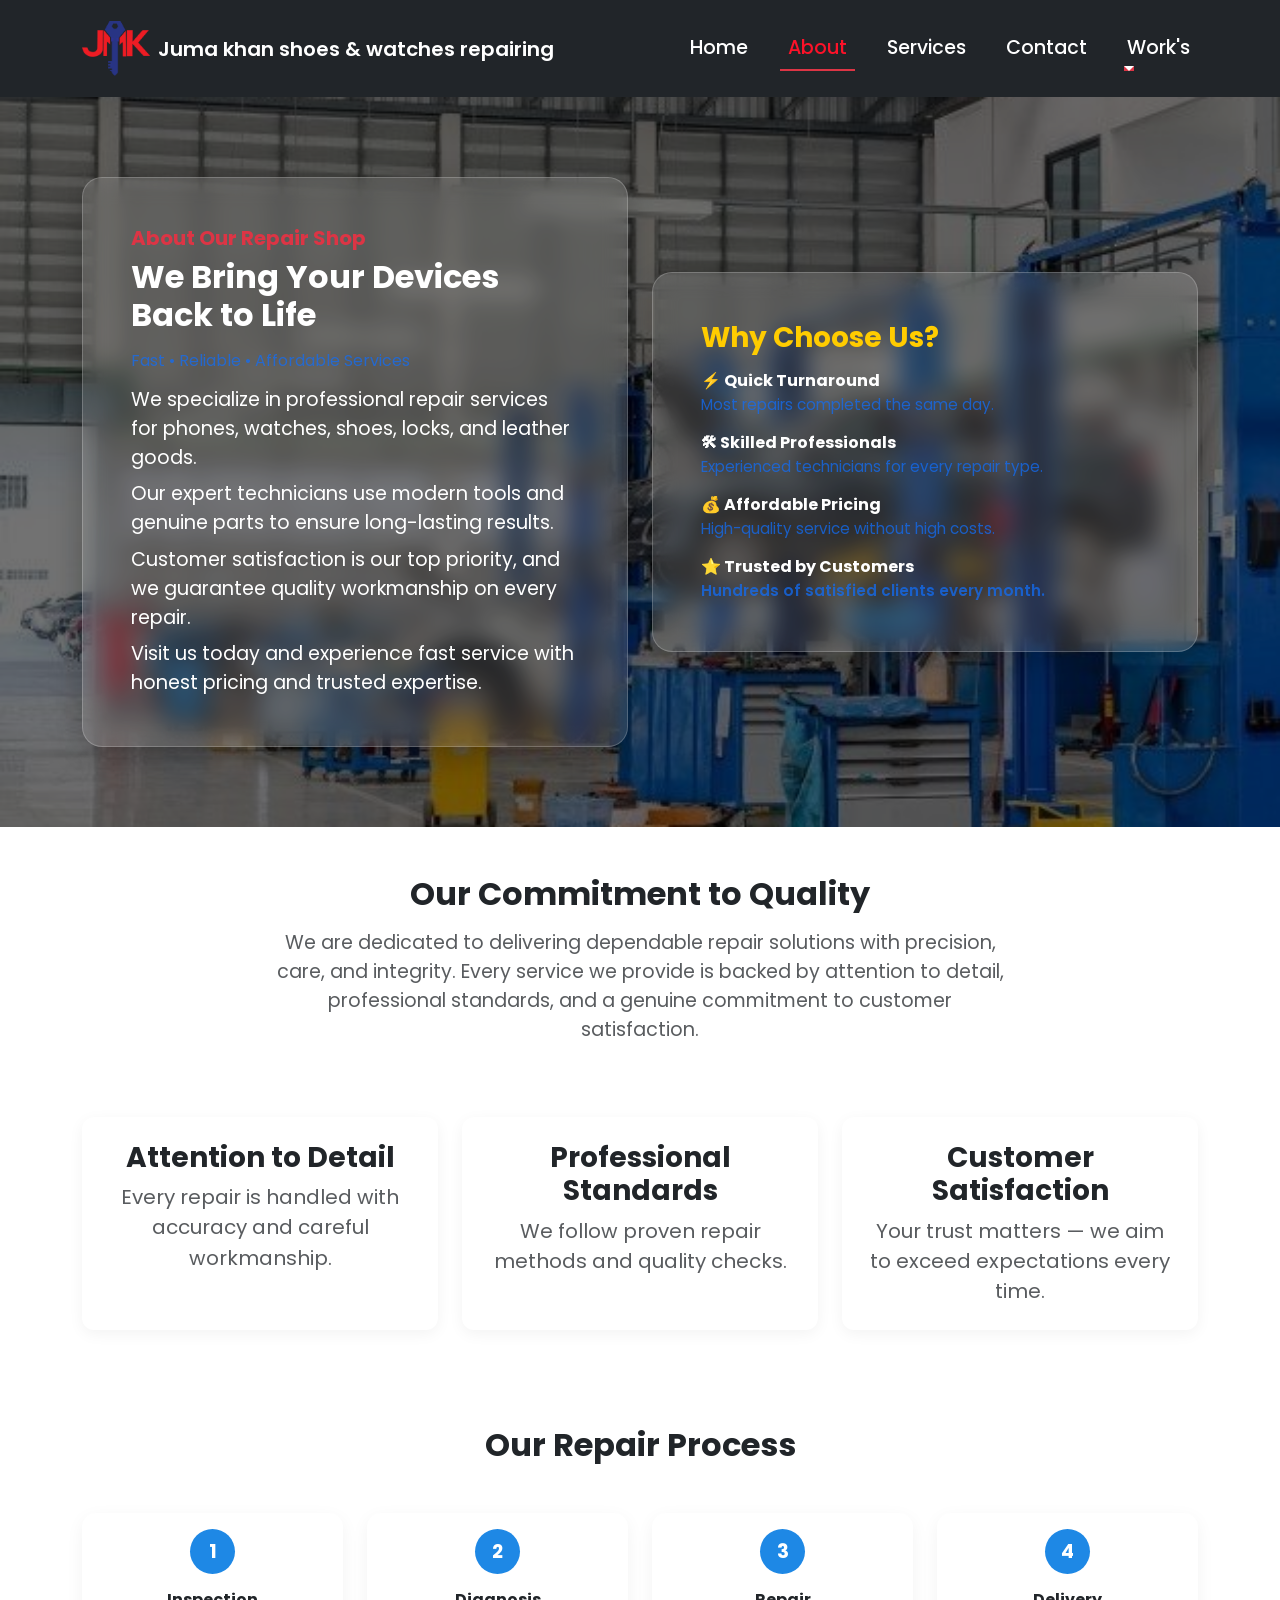
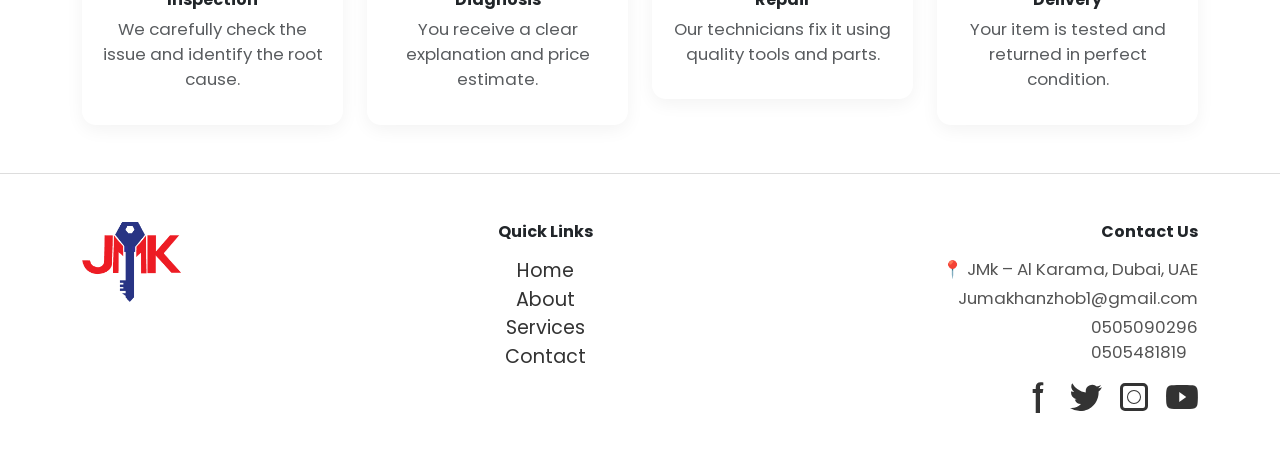
==== about.html @ 2be04a73 "first commit" ====
<!doctype html>
<html lang="en">
  <head>
    <meta charset="utf-8">
    <meta name="viewport" content="width=device-width, initial-scale=1">
    <title>About us</title>
    <link rel="stylesheet" href="style.css">
    <link href="https://fonts.googleapis.com/css2?family=Poppins:wght@300;400;500;700&display=swap" rel="stylesheet">
    <link href="https://cdn.jsdelivr.net/npm/bootstrap@5.3.8/dist/css/bootstrap.min.css" rel="stylesheet" integrity="sha384-sRIl4kxILFvY47J16cr9ZwB07vP4J8+LH7qKQnuqkuIAvNWLzeN8tE5YBujZqJLB" crossorigin="anonymous">
<style>
  .commitment-section {
  transition: transform 0.35s ease, box-shadow 0.35s ease;
}

.commitment-section:hover {
  transform: translateY(-10px);
  box-shadow: 0 20px 40px rgba(0,0,0,0.12);
}

  .mini-card {
  background: #ffffff;
  border-radius: 12px;
  box-shadow: 0 4px 15px rgba(0,0,0,0.05);
  transition: all 0.3s ease;
}

.mini-card:hover {
  background: #0d6efd; /* Bootstrap primary blue */
  transform: translateY(-6px);
  box-shadow: 0 10px 25px rgba(13,110,253,0.25);
}

.mini-card:hover h6,
.mini-card:hover p {
  color: #ffffff;
}


  .about-feature,
.choose-card,
.process-step {
  background: #ffffff;
  border-radius: 14px;
  transition: all 0.3s ease;
  box-shadow: 0 5px 18px rgba(0,0,0,0.05);
}
.about-feature:hover,
.choose-card:hover,
.process-step:hover {
  transform: translateY(-6px);
  box-shadow: 0 10px 25px rgba(0,0,0,0.08);
  background-color: #ec0808;
  color: #fff;
}

/* Ensure all inner text also turns white */
.about-feature:hover h1,
.about-feature:hover h2,
.about-feature:hover h3,
.about-feature:hover h4,
.about-feature:hover h5,
.about-feature:hover h6,
.about-feature:hover p,
.about-feature:hover span,
.about-feature:hover a,

.choose-card:hover h1,
.choose-card:hover h2,
.choose-card:hover h3,
.choose-card:hover h4,
.choose-card:hover h5,
.choose-card:hover h6,
.choose-card:hover p,
.choose-card:hover span,
.choose-card:hover a,

.process-step:hover h1,
.process-step:hover h2,
.process-step:hover h3,
.process-step:hover h4,
.process-step:hover h5,
.process-step:hover h6,
.process-step:hover p,
.process-step:hover span,
.process-step:hover a {
  color: #fff !important;
}

.step-number {
  width: 45px;
  height: 45px;
  line-height: 45px;
  margin: auto;
  border-radius: 50%;
  background: #1e88e5;
  color: white;
  font-weight: bold;
}

</style>
  </head>
  <body>
 <header>
   <nav class="navbar navbar-expand-lg navbar-dark bg-dark   top-0 start-0 w-100 py-3 font-ui">
    <div class="container">

      <!-- LOGO LEFT -->
      <a class="navbar-brand d-flex align-items-center" href="#">
        <img src="jmk_logo.png" alt="Logo" height="55" class="me-2">
       <span class="fw-semibold shop-name">Juma khan shoes & watches repairing</span>
      </a>

      <!-- TOGGLER -->
      <button class="navbar-toggler border-0 shadow-none red-toggler" type="button" data-bs-toggle="collapse" data-bs-target="#mainNavbar">
        <span class="navbar-toggler-icon"></span>
      </button>

      <!-- LINKS RIGHT -->
      <div class="collapse navbar-collapse justify-content-end" id="mainNavbar">
        <ul class="navbar-nav gap-lg-4 text-center text-lg-start">

          <li class="nav-item">
            <a class="nav-link " href="index.html">Home</a>
          </li>
          <li class="nav-item">
            <a class="nav-link active-nav" href="about.html">About</a>
          </li>
          <li class="nav-item">
            <a class="nav-link" href="services.html">Services</a>
          </li>
          <li class="nav-item">
            <a class="nav-link" href="contact.html">Contact</a>
          </li>

          <!-- DROPDOWN -->
          <li class="nav-item dropdown">
            <a class="nav-link dropdown-toggle" href="#" role="button" data-bs-toggle="dropdown">
              Work's
            </a>
            <ul class="dropdown-menu dropdown-menu-dark dropdown-menu-end">
                       <li><a class="dropdown-item" href="lockrepairing.html">lock Repairing</a></li>
              <li><a class="dropdown-item" href="Phonerepairing.html">Phone Repairing</a></li>
              <li><a class="dropdown-item" href="watches.html">Watch Repairing</a></li>
              <li><a class="dropdown-item" href="leather.html">Leather work's</a></li>
              <li><a class="dropdown-item" href="shoe.html">Shoe Repairing</a></li>
              <li><a class="dropdown-item" href="keyrepairing.html">Key duplicating</a></li>
            </ul>
          </li>

        </ul>
      </div>
    </div>
  </nav>
 </header>  
 <main>
  <section class="about-section d-flex align-items-center font-ui">
  <div class="container">
    <div class="row g-4 align-items-center">

      <!-- LEFT GLASS CARD (ABOUT US CONTENT) -->
      <div class="col-lg-6">
        <div class="glass-card p-4 p-md-5">
          <h5 class="text-danger fw-bold mb-2">About Our Repair Shop</h5>
          <h2 class="fw-bold mb-3">We Bring Your Devices Back to Life</h2>
          <h6 class="text-muted mb-3 ">Fast • Reliable • Affordable Services</h6>

          <p class="mb-2">
            We specialize in professional repair services for phones, watches, shoes, locks, and leather goods.
          </p>
          <p class="mb-2">
            Our expert technicians use modern tools and genuine parts to ensure long-lasting results.
          </p>
          <p class="mb-2">
            Customer satisfaction is our top priority, and we guarantee quality workmanship on every repair.
          </p>
          <p class="mb-0">
            Visit us today and experience fast service with honest pricing and trusted expertise.
          </p>
        </div>
      </div>

      <!-- RIGHT GLASS CARD (MODERN HIGHLIGHT BOX) -->
      <div class="col-lg-6">
        <div class="glass-card highlight-card p-4 p-md-5 text-center text-lg-start">
          <h3 class="fw-bold mb-3">Why Choose Us?</h3>

          <div class="feature-item mb-3">
            <h6 class="fw-bold mb-1">⚡ Quick Turnaround</h6>
            <p class="mb-0 text-muted">Most repairs completed the same day.</p>
          </div>

          <div class="feature-item mb-3">
            <h6 class="fw-bold mb-1">🛠 Skilled Professionals</h6>
            <p class="mb-0 text-muted">Experienced technicians for every repair type.</p>
          </div>

          <div class="feature-item mb-3">
            <h6 class="fw-bold mb-1">💰 Affordable Pricing</h6>
            <p class="mb-0 text-muted">High-quality service without high costs.</p>
          </div>

          <div class="feature-item">
            <h6 class="fw-bold mb-1">⭐ Trusted by Customers</h6>
            <p class="mb-0 fw-semibold text-muted">Hundreds of satisfied clients every month.</p>
          </div>
        </div>
      </div>

    </div>
  </div>
</section>
<section class="commitment-section py-5 font-ui">
  <div class="container">
    <div class="row justify-content-center text-center ">
      <div class="col-lg-8 slide-left">
        <h2 class="fw-bold mb-3">Our Commitment to Quality</h2>
        <p class="text-muted mb-0">
          We are dedicated to delivering dependable repair solutions with precision, care, and integrity. Every service we provide is backed by attention to detail, professional standards, and a genuine commitment to customer satisfaction.
        </p>
      </div>
    </div>

    <div class="row text-center mt-5 g-4 font-ui">

      <div class="col-md-4">
        <div class="mini-card p-4 h-100">
          <h6 class="fw-bold fs-3">Attention to Detail</h6>
          <p class="small text-muted mb-0">Every repair is handled with accuracy and careful workmanship.</p>
        </div>
      </div>

      <div class="col-md-4">
        <div class="mini-card p-4 h-100">
          <h6 class="fw-bold fs-3">Professional Standards</h6>
          <p class="small text-muted mb-0">We follow proven repair methods and quality checks.</p>
        </div>
      </div>

      <div class="col-md-4">
        <div class="mini-card p-4 h-100">
          <h6 class="fw-bold fs-3">Customer Satisfaction</h6>
          <p class="small text-muted mb-0">Your trust matters — we aim to exceed expectations every time.</p>
        </div>
      </div>

    </div>
  </div>
</section>

  <section class="process-section py-5 commitment-section">
  <div class="container font-ui">
    <h2 class="text-center fw-bold mb-5">Our Repair Process</h2>

    <div class="row text-center g-4">

      <div class="col-md-3">
        <div class="process-step p-3">
          <div class="step-number">1</div>
          <h6 class="fw-bold mt-3">Inspection</h6>
          <p class="small text-muted">We carefully check the issue and identify the root cause.</p>
        </div>
      </div>

      <div class="col-md-3">
        <div class="process-step p-3">
          <div class="step-number">2</div>
          <h6 class="fw-bold mt-3">Diagnosis</h6>
          <p class="small text-muted">You receive a clear explanation and price estimate.</p>
        </div>
      </div>

      <div class="col-md-3">
        <div class="process-step p-3">
          <div class="step-number">3</div>
          <h6 class="fw-bold mt-3">Repair</h6>
          <p class="small text-muted">Our technicians fix it using quality tools and parts.</p>
        </div>
      </div>

      <div class="col-md-3">
        <div class="process-step p-3">
          <div class="step-number">4</div>
          <h6 class="fw-bold mt-3">Delivery</h6>
          <p class="small text-muted">Your item is tested and returned in perfect condition.</p>
        </div>
      </div>

    </div>
  </div>
</section>
 </main>
  <footer class="footer-section py-5 bg-white text-dark font-ui">
  <div class="container">
    <div class="row align-items-start">

      <!-- LEFT: Logo & Brand -->
      <div class="col-md-3 mb-4 mb-md-0 d-flex flex-row align-items-md-start align-items-center text-center text-md-start">
        <img src="jmk_logo.png" alt="Logo" height="60" class="mb-2">
      </div>

      <!-- CENTER: Navigation Links -->
      <div class="col-md-4 mb-4 mb-md-0 text-center">
        <h6 class="fw-bold mb-3">Quick Links</h6>
        <ul class="list-unstyled">
          <li><a href="index.html" class="footer-link">Home</a></li>
          <li><a href="about.html" class="footer-link">About</a></li>
          <li><a href="services.html" class="footer-link">Services</a></li>
          <li><a href="contact.html" class="footer-link">Contact</a></li>
         
        </ul>
      </div>

      <!-- RIGHT: Contact & Social Icons -->
      <div class="col-md-5 d-flex flex-column align-items-md-end align-items-center">
        <h6 class="fw-bold mb-3">Contact Us</h6>
        <p class="mb-1 small">📍 JMk – Al Karama, Dubai, UAE</p>
        <p class="mb-1 small">Jumakhanzhob1@gmail.com</p>
        <p class="mb-3 small">0505090296 <br> 0505481819</p>

        <div class="d-flex gap-3">
       <a href="#" class="social-icon">
  <svg xmlns="http://www.w3.org/2000/svg" width="32" height="32" fill="currentColor" viewBox="0 0 24 24">
    <path d="M13.5 9H15.5L16 6H13.5V4.5C13.5 3.7 13.8 3.2 15 3.2H16V1.1C15.4 1 14.7 0.9 14 0.9C11.8 0.9 10.3 2.2 10.3 4.6V6H8V9H10.3V24H13.5V9Z"/>
  </svg>
</a>

          <a href="#" class="social-icon">
            <svg xmlns="http://www.w3.org/2000/svg" width="32" height="32" fill="currentColor" class="bi bi-twitter" viewBox="0 0 16 16">
              <path d="M5 15c6 0 9.3-5 9.3-9.3v-.4A6.7 6.7 0 0 0 16 3.1a6.6 6.6 0 0 1-1.9.5A3.3 3.3 0 0 0 15.5 2a6.6 6.6 0 0 1-2.1.8A3.3 3.3 0 0 0 7.9 5.7 9.4 9.4 0 0 1 1.1 1.1a3.3 3.3 0 0 0 1 4.4 3.2 3.2 0 0 1-1.5-.4v.1A3.3 3.3 0 0 0 3.3 9.1a3.3 3.3 0 0 1-.9.1 3.3 3.3 0 0 0 3.1 2.3A6.6 6.6 0 0 1 0 13.5a9.3 9.3 0 0 0 5 1.5"/>
            </svg>
          </a>
          <a href="#" class="social-icon">
            <svg xmlns="http://www.w3.org/2000/svg" width="32" height="32" fill="currentColor" class="bi bi-instagram" viewBox="0 0 16 16">
              <path d="M8 4.5a3.5 3.5 0 1 0 0 7 3.5 3.5 0 0 0 0-7zM8 11a3 3 0 1 1 0-6 3 3 0 0 1 0 6z"/>
              <path d="M12.5 1h-9A2.5 2.5 0 0 0 1 3.5v9A2.5 2.5 0 0 0 3.5 15h9a2.5 2.5 0 0 0 2.5-2.5v-9A2.5 2.5 0 0 0 12.5 1zm1 11.5a1 1 0 0 1-1 1h-9a1 1 0 0 1-1-1v-9a1 1 0 0 1 1-1h9a1 1 0 0 1 1 1v9z"/>
            </svg>
          </a>
          <a href="#" class="social-icon">
            <svg xmlns="http://www.w3.org/2000/svg" width="32" height="32" fill="currentColor" class="bi bi-youtube" viewBox="0 0 16 16">
              <path d="M8.051 1.999h-.102c-1.23.003-3.656.022-5.333.15-1.452.114-2.24 1.003-2.374 2.374C.07 5.17.051 7.595.051 8c0 .404.02 2.83.191 3.477.134 1.37.922 2.26 2.374 2.374 1.677.128 4.103.147 5.333.15h.102c1.23-.003 3.656-.022 5.333-.15 1.452-.114 2.24-1.003 2.374-2.374.17-.648.191-3.073.191-3.477s-.02-2.83-.191-3.477c-.134-1.37-.922-2.26-2.374-2.374-1.677-.128-4.103-.147-5.333-.15zM6.625 5.5l3.5 2.5-3.5 2.5v-5z"/>
            </svg>
          </a>

        </div>

      </div>

    </div>
  </div>
</footer>
<script src="script.js"></script>
    <script src="https://cdn.jsdelivr.net/npm/bootstrap@5.3.8/dist/js/bootstrap.bundle.min.js" integrity="sha384-FKyoEForCGlyvwx9Hj09JcYn3nv7wiPVlz7YYwJrWVcXK/BmnVDxM+D2scQbITxI" crossorigin="anonymous"></script>
  </body>
</html>
---- style.css ----
* {
  box-sizing: border-box;
}

html, body {
  max-width: 100%;
  overflow-x: clip; 
}
.row {
  margin-left: 0;
  margin-right: 0;
}
section, header, .hero-section {
  overflow-x: clip;
}
[class*="slide"],
[class*="animate"],
.carousel-track {
  will-change: transform;
  overflow-x: clip;
}
.position-absolute,
.position-relative {
  max-width: 100%;
  overflow-x: clip;
}
body {
  -webkit-font-smoothing: antialiased;
  text-rendering: optimizeLegibility;
}


  .font-ui {
  font-family: 'Poppins', sans-serif;
  
}

.carousel-wrapper {
  background: #fdfcfc;
  padding-top: 20px;
}

.infinite-carousel {
  position: relative;
   overflow-x: clip;
      backface-visibility: hidden;
}

.carousel-track {
  display: flex;
  gap: 25px;
  width: max-content;
  animation: scroll 25s linear infinite;
  z-index: 10;
    will-change: transform;
  transform: translateZ(0); 
}

@keyframes scroll {
  from { transform: translateX(0); }
  to { transform: translateX(-50%); }
}

/* CARD DESIGN */
.custom-card {
  width: 260px;
  border: none;
  border-radius: 18px;
  overflow: hidden;
  box-shadow: 0 8px 20px rgba(0,0,0,0.08);
  transition: all 0.35s ease;
  background: #fdfbfb;
  
}

.custom-card img {
  height: 180px;
  object-fit: cover;
  width: 100%;
}

/* Professional Hover Effect */
.custom-card:hover {
  transform: translateY(-10px);
  box-shadow: 0 12px 28px rgba(0,0,0,0.18);
}

/* BUTTON STYLE */
.custom-btn {
  background-color: #f50d0d;
  color: red;
  border-radius: 30px;
  padding: 8px 20px;
  transition: all 0.3s ease;
  border: none;
  width: 100%;
}

/* Button changes when card is hovered */
.custom-card:hover .custom-btn {
  background-color: #1e88e5;
  color: #d2e4f3;
}

.appointment-card {
  background: transparent;
  border-radius: 20px;
  box-shadow: 0 15px 40px rgba(0,0,0,0.08);
  transition: transform 0.3s ease, box-shadow 0.3s ease;
  background-color: #fdfeff;
}

.appointment-card:hover {
  transform: translateY(-5px);
  box-shadow: 0 20px 50px rgba(0,0,0,0.12);
}

.custom-input {
  border-radius: 12px;
  padding: 8px;
  border: 1px solid #ddd;
  transition: all 0.3s ease;
}

.custom-input:focus {
  border-color: #e53935;
  box-shadow: 0 0 0 0.2rem rgba(229,57,53,0.15);
}

.submit-btn {
  background: linear-gradient(45deg, #e53935, #f73b02);
  color: white;
  border: none;
  padding: 12px;
  border-radius: 30px;
  font-weight: 600;
  transition: all 0.3s ease;
}

.submit-btn:hover {
  background: linear-gradient(45deg, #1e88e5, #42a5f5);
  transform: scale(1.03);
}
.dropdown-menu-dark .dropdown-item {
  transition: background 0.3s ease, color 0.3s ease;
}

.dropdown-menu-dark .dropdown-item:hover {
  background-color: #fd1814; /* Red */
  color: #fff;
}
.about-section {
  min-height: auto;
  background: url('download (14).jpg') center/cover no-repeat;
  position: relative;
  padding: 80px 15px;
}

.about-section::before {
  content: "";
  position: absolute;
  inset: 0;
  background: rgba(0, 0, 0, 0.55); /* dark overlay */
  z-index: 0;
}

.about-section .container {
  position: relative;
  z-index: 2;
}

/* Glass Effect Card */
.glass-card {
  background: rgba(255, 255, 255, 0.12);
  border-radius: 20px;
  backdrop-filter: blur(12px);
  -webkit-backdrop-filter: blur(12px);
  border: 1px solid rgba(255, 255, 255, 0.2);
  color: #fff;
  box-shadow: 0 8px 32px rgba(0,0,0,0.25);
  transition: transform 0.3s ease, box-shadow 0.3s ease;
}

.glass-card:hover {
  transform: translateY(-6px);
  box-shadow: 0 12px 40px rgba(0,0,0,0.35);
}

.highlight-card h3 {
  color: #ffcc00;
}

.feature-item h6 {
  color: #ffffff;
}

.feature-item p {
  font-size: 0.95rem;
}
.glass-card .text-muted {
  color: rgba(19, 109, 245, 0.75) !important;
  font-weight: 400;
}.modern-faq .faq-item {
  background: rgba(255, 255, 255, 0.1);
  padding: 15px 20px;
  border-radius: 12px;
  margin-bottom: 12px;
  transition: all 0.3s ease;
  cursor: pointer;
}

.modern-faq .faq-header h6 {
  margin: 0;
  font-weight: 600;
  transition: color 0.3s ease;
  
}

/* Hover heading + entire item */
.modern-faq .faq-item:hover {
 background: linear-gradient(
    135deg,        /* Angle for professional look */
    #1e88e5 0%,    /* Blue start */
    #42a5f5 40%,   /* Lighter blue blending */
    #ef5350 60%,   /* Light red blending */
    #e53935 100%   /* Red end */
  ); /* blue hover background */
  color: #fff;
}

.modern-faq .faq-item:hover h6 {
  color: #fff;
}

/* Plus sign styling */
.modern-faq .faq-plus {
  font-weight: bold;
  font-size: 1.2rem;
  transition: transform 0.3s ease;
  color: #fff;
}

/* Body paragraph */
.modern-faq .faq-body {
  display: none;
  padding: 10px 0 0 0;
  font-size: 0.95rem;
  color: #fff;
  border-radius: 8px;
}

/* Open FAQ background */
.modern-faq .faq-item.open {
  background: linear-gradient(
    135deg,        /* Angle for professional look */
    #1e88e5 0%,    /* Blue start */
    #42a5f5 40%,   /* Lighter blue blending */
    #ef5350 60%,   /* Light red blending */
    #e53935 100%   /* Red end */
  );
  color: #fff;
}

.faq-image-box img {
  width: 100%;
  max-height: 450px;
  object-fit: cover;
  border-radius: 15px;
}.footer-section {
  background-color: #ffffff;
  color: #333;
  border-top: 1px solid #ddd;
}

.footer-section .footer-link {
  color: #333;
  text-decoration: none;
  transition: color 0.3s ease;
}

.footer-section .footer-link:hover {
  color: #1e88e5;
 font-weight: 600;
}

.footer-section .social-icon svg {
  transition: all 0.4s ease;
  color: #333;
}

.footer-section .social-icon:hover svg {
  color: #1e88e5;
  transform: scale(1.4) rotate(10deg); /* Slight rotation + scale for pro shine effect */
  filter: drop-shadow(0 0 8px #1e88e5); /* Glow effect */
}

.footer-section img {
  max-height: 80px;
}

.footer-section small, .footer-section p {
  color: #555;
}

.hero-image {
  width: 100%;
  height: 100vh; /* full screen height */
  overflow: hidden;

}

.hero-image img {
  width: 100%;
  height: 100%;
  object-fit: cover; /* fills area without distortion */
  display: block;
}

@media (max-width: 768px) {
  .footer-section .row {
    text-align: center;
  }

  .footer-section .col-md-3,
  .footer-section .col-md-4,
  .footer-section .col-md-5 {
    justify-content: center !important;
  }

  .footer-section .d-flex {
    justify-content: center !important;
  }

  .footer-section .social-icon {
    margin: 0 5px;
  }
}
.appointment-section {
  top: -160px; /* ye value adjust karke overlap control kar sakte ho */
  position: relative;
  z-index: 5;
  bottom: 0;
}

/* Remove extra space from section */
.appointment-section {
  padding: 0 !important;
  margin: 0 !important;
}

/* Remove container default Bootstrap padding */
.appointment-section .container {
  padding-left: 10px;
  padding-right: 10px;
}

/* Reduce card internal spacing slightly but keep layout */
.appointment-card {
  padding: 20px !important;
  margin: 0 !important;
}
/* Responsive tweaks */
@media (max-width: 768px) {
  .about-section {
    padding: 60px 15px;
  }
}

/* Responsive */
@media (max-width: 768px) {
  .custom-card {
    width: 200px;
  }
  .custom-card img {
    height: 150px;
  }
}

@media (max-width: 490px) {
  .infinite-carousel {
    overflow: hidden;
    margin-top: -50px; 
  }
}
@media (max-width: 768px) {
  .appointment-section {
    top: -60px;
  }

  .appointment-card {
    max-width: 100%;
  }
}

.phone {
  color: #e63946;
  font-weight: 600;
}

.email {
  color: #e63946;
}

.social-icons {
  display: flex;
  gap: 12px;
}

.social-icons a {
  width: 36px;
  height: 36px;
  background: #f2f2f2;
  border-radius: 50%;
  display: flex;
  align-items: center;
  justify-content: center;
  color: #333;
  transition: 0.3s;
}

.social-icons a:hover {
  background: #e63946;
  color: #fff;
}
.hover-blue {
  transition: all 0.3s ease-in-out; /* smooth animation */
  cursor: default; /* click effect disable look */
}

.hover-blue:hover {
  background-color: #0d6efd; /* Bootstrap primary blue */
  color: white; /* text color change for contrast */
  transform: translateY(-6px); /* subtle lift effect */
  box-shadow: 0 12px 35px rgba(0,0,0,0.15); /* noticeable but clean */
  font-weight: bold;
}
.map-container {
  border-radius: 12px;
  box-shadow: 0 8px 25px rgba(0,0,0,0.15);
  overflow: hidden;
}
.font-ui {
  font-family: 'Poppins', sans-serif;
font-size: larger;
}

/* LEFT SIDE */
.hero-left {
  background-color: #0a7c8c;
  color: white;
}
.hero-right {
  min-height: 100vh;
  display: flex;
  align-items: center;
  justify-content: center;
  background-color: #000; /* optional (empty space clean lage) */
}
/* Nav Links */
.navbar .nav-link {
  font-weight: 500;
  color: #333;
  position: relative;
  transition: color 0.3s ease;
}

/* Hover Red */
.navbar .nav-link:hover {
  color: #fc0720;
}

/* Active Link Red */
.navbar .active-nav {
  color: #fc1229 !important;
}

/* Underline Animation */
.navbar .nav-link::after {
  content: "";
  position: absolute;
  left: 0;
  bottom: 0;
  width: 0%;
  height: 2px;
  background-color: #dc3545;
  transition: width 0.3s ease;
}

.navbar .nav-link:hover::after,
.navbar .active-nav::after {
  width: 100%;
}

/* Dropdown Styling */
.dropdown-menu {
  border-radius: 10px;
  padding: 5px 0;
}

.dropdown-item {
  transition: background 0.3s ease, color 0.3s ease;
}

.dropdown-item:hover {
  background-color: #dc3545;
  color: #fff;
}


.image-box{
  width: 100%;
  overflow: hidden;
}
.image-box img{
  transition: opacity 0.45s ease-in-out;
}

.image-box img.fade-out{
  opacity: 0;
}

.image-box img{
  width: 100%;
  height: 100%;
  max-height: 690px;   /* tum change kar sakte ho */
  object-fit: cover;  /* 🔥 ye hi main cheez hai */
  display: block;
}
.image-grid{
  height: 100%;
}

.img-box{
  width: 100%;
  overflow: hidden;
  border-radius: 8px;
}

.img-box img{
  width: 100%;
  height: 100%;
  object-fit: cover;
  display: block;
  transition: all 0.3s ease;
}

 
    .carousel-container {
      position: relative;
      overflow: hidden;
      width: 100%;
      padding: 50px 0;
    }

    .carousel-track {
      display: flex;
      gap: 20px;
      transition: transform 0.5s linear;
    }

    .carousel-card {
      flex: 0 0 16.66%; /* 6 cards per view */
      max-width: 200px;  /* max width for professional look */
      height: 250px;     /* fixed height */
      background: #ecebeb;
      border-radius: 10px;
      box-shadow: 0 5px 15px rgba(0,0,0,0.1);
      overflow: hidden;
      text-align: center;
      cursor: pointer;
      transition: transform 0.3s;
      display: flex;
      flex-direction: column;
      justify-content: space-between;
    }

    .carousel-card img {
      width: 100%;
      height: 90%;
      object-fit: cover;
    }

    .carousel-card h5 {
      margin: 10px 0;
      font-size: 1rem;
    }

    .carousel-card:hover {
      transform: scale(1.05);
      box-shadow: 0 10px 20px rgba(0,0,0,0.2);
    }
  
  /* Only darken images */
  .img-dark {
    width: 100%;
    height: auto;
    display: block;
    /* Darken the image */
    filter: brightness(60%);
    transition: filter 0.3s;
  }

  /* Optional: lighten slightly on hover */
  .carousel-card:hover .img-dark {
    filter: brightness(70%);
  }


  /* Professional Hover Effect - reusable class */
  .hover-professional {
    transition: transform 0.3s ease, box-shadow 0.3s ease;
    cursor: pointer;
  }

  .hover-professional:hover {
    transform: translateY(-8px); /* slight lift */
    box-shadow: 0 15px 25px rgba(0, 0, 0, 0.2); /* smooth shadow */
  }

.scroll-pro {
  opacity: 0;
  transform: translateY(60px) scale(0.96);
  transition: 
    opacity 0.8s ease-out,
    transform 0.9s cubic-bezier(0.22, 1, 0.36, 1);
  will-change: transform, opacity;
}

.scroll-pro.active {
  opacity: 1;
  transform: translateY(0) scale(1);
}
.reveal-up {
  opacity: 0;
  transform: translateY(40px);
  transition: all 0.8s cubic-bezier(.2,.65,.3,1);
}

.reveal-up.active {
  opacity: 1;
  transform: translateY(0);
}

/* FAQ hover effect */
.faq-item {
  transition: background-color 0.25s ease, color 0.25s ease;
}

.faq-item:hover {
  background-color: #546bee; /* soft professional blue */
}
.mission-vision-card {
  background-color: #fff;
  transition: all 0.35s ease;
}

.mission-vision-card:hover {
  transform: translateY(-6px);
  border-color: #0d6efd; /* Bootstrap primary */
  box-shadow: 0 14px 35px rgba(13, 110, 253, 0.15);
}

.mission-vision-card h4 {
  transition: color 0.3s ease;
}

.mission-vision-card:hover h4 {
  color: #0d6efd;
}
/* FULL RED TOGGLER */
.red-toggler {
  background-color: #ff0b23;   /* Bootstrap red */
  border: none;
  padding: 0.45rem 0.6rem;
}

/* ICON BHI RED KE ANDAR WHITE */
.red-toggler .navbar-toggler-icon {
  background-image: url("data:image/svg+xml,%3Csvg viewBox='0 0 30 30' xmlns='http://www.w3.org/2000/svg'%3E%3Cpath stroke='rgba(255,255,255,1)' stroke-width='2.5' stroke-linecap='round' d='M4 7h22M4 15h22M4 23h22'/%3E%3C/svg%3E");
}

/* Hover thora dark red (professional feel) */
.red-toggler:hover {
  background-color: #bb2d3b;
}


.faq-item:hover h6,
.faq-item:hover p,
.faq-item:hover .faq-plus {
  color: #fcfdfd; /* Bootstrap primary blue */
}
 .img-mini {
    height: 110px;
    border-radius: 8px;
    overflow: hidden;
  }
  /* ---------------- Specialists, FAQs, Images Scroll Animation ---------------- */
/* ---------------- Flip & Scale Animation ---------------- */
.scroll-flip {
  opacity: 0;
  transform: rotateY(20deg) scale(0.9); /* start rotated & slightly smaller */
  transform-origin: center;
  transition: all 0.8s cubic-bezier(0.22, 1, 0.36, 1);
}

.scroll-flip.active {
  opacity: 1;
  transform: rotateY(0deg) scale(1); /* final position */
}

/* Optional hover lift */
.hover-lift:hover {
  transform: scale(1.03);
  transition: transform 0.3s ease;
}
.common{
  position: absolute;
  z-index: 10;
  background: transparent;
  font-size: large;
}
.hero-wrapper {
  display: grid;
  grid-template-columns: 1fr 1fr;
  width: 100%;
  min-height: 100vh;
}

/* LEFT SIDE */
.hero-left {
  background: #0d6efd;
  display: flex;
  align-items: center;
  justify-content: center;
}


/* FORM CARD */
.form-card {
  background: #fff;
  padding: 30px;
  width: 80%;
  max-width: 420px;
  border: 1px solid #ddd;
  border-radius: 14px;
}
.specialists-section {
  background: rgba(0,0,0,0.05);
  padding: 40px 15px;
}

.specialist-img-box {
  cursor: pointer;
  text-align: center;
  transition: transform 0.3s ease, opacity 0.3s ease;
}

.specialist-img-box .specialist-img {
  width: 140px;
  height: 140px;
  object-fit: cover;
  border: 4px solid rgba(0,0,0,0.1);
  transition: transform 0.3s ease, opacity 0.3s ease;
}

.specialist-img-box:hover .specialist-img {
  transform: scale(1.08);
}

.specialist-img-box.active .specialist-img {
  opacity: 1;
  transform: scale(1.1);
  border-color: #d2e4f3;
}

.specialist-img-box.inactive .specialist-img {
  opacity: 0.4;
  transform: scale(0.95);
}

.specialist-data {
  background: rgba(255,255,255,0.12);
  border-radius: 15px;
  padding: 25px;
  backdrop-filter: blur(12px);
  -webkit-backdrop-filter: blur(12px);
  transition: all 0.3s ease;
}

.specialist-info h4 {
  font-weight: 800;
  margin-bottom: 10px;
}

.specialist-info p {
  font-size: 0.95rem;
  color: #1a64ec;
}
/* RIGHT SIDE */
.hero-right {
  position: relative;
  width: auto;
  height: auto; /* 🔥 FIXED VISUAL HEIGHT */
  overflow: hidden;
}


.hero-left {
  background: #0d6efd;
  display: flex;
  flex-direction: column; /* 🔥 IMPORTANT */
  align-items: center;
  justify-content: center;
}/* PERFECT IMAGE FIX */
.hero-right img {
  width: 100%;
  height: 100%;
  object-fit: cover;          /* industry standard */
 /* smart crop */
  display: block;
}/* HERO IMAGE */
/* HERO IMAGE */
.hero-section {
  height: 100vh;
  min-height: 600px;
}

.hero-image {
  background: url("Download\ Abandoned\ car\ factory\ old\ steel\ machinery\,\ ruined\ workshop\,\ unhygienic\ occupation\ generated\ by\ AI\ for\ free.jpg") center center / cover no-repeat;
  height: 80%;
  width: 100%;
}

/* NAVBAR LINKS */
.navbar .nav-link {
  color: #fff;
  font-weight: 500;
  position: relative;
  transition: 0.3s ease;
}

/* Underline always for active */
.active-nav::after {
  content: "";
  position: absolute;
  left: 0;
  bottom: -4px;
  width: 100%;
  height: 2px;
  background: #ff4d4d;
}

/* Hover underline for others */
.navbar .nav-link:hover::after {
  content: "";
  position: absolute;
  left: 0;
  bottom: -4px;
  width: 100%;
  height: 2px;
  background: #ff4d4d;
  transition: 0.3s ease;
}

/* Hover color */
.navbar .nav-link:hover {
  color: #ff4d4d;
}

/* DROPDOWN */
.dropdown-menu {
  border-radius: 10px;
}

/* TOGGLER RED FOR SMALL SCREENS */
.red-toggler {
  border: none;
}

.navbar-toggler.red-toggler .navbar-toggler-icon {
  background-color: #ff4d4d; /* red toggler */
}

.slide-left,
.slide-right {
  opacity: 0;
  transition: all 0.9s cubic-bezier(.2,.65,.3,1);
  will-change: transform, opacity;
}

.slide-left {
  transform: translateX(-80px);
}

.slide-right {
  transform: translateX(80px);
}

.slide-left.active,
.slide-right.active {
  opacity: 1;
  transform: translateX(0);
}
/* Bouncy keyframes */
@keyframes bounceY {
  0%, 20%, 50%, 80%, 100% { transform: translateY(0); }
  40% { transform: translateY(-20px); }   /* bounce up */
  60% { transform: translateY(-10px); }   /* smaller bounce */
}

/* Class to apply bounce */
.bounce-animate {
  animation: bounceY 2s ease infinite;   /* 2s loop */
  will-change: transform;
}

/* Collapse menu below toggler for small screens */
@media (max-width: 991.98px) {
  .navbar-collapse {
    background-color: rgba(0,0,0,0.85); /* optional dark bg */
    margin-top: 0.5rem;
    border-radius: 10px;
  }
  .navbar-nav {
    text-align: left;
  }
}

/* Footer / column logo bigger on all screens */
.col-md-3 img {
  height: 100px;     /* pehle 60 tha, ab bada */
  width: auto;
}

@media (max-width: 551px) {
  .col-md-3 img {
    height: 110px;
  }
}

@media (min-width: 1200px) {
  .col-md-3 img {
    height: 110px;
  }
}

/* RESPONSIVE FIX (MOBILE) */

/* ---------------- Mobile Responsive ---------------- */
@media (max-width: 576px) {
  .specialist-card {
    flex-direction: column;
    text-align: center;
    height: auto;
  }
  .specialist-card img {
    width: 150px;
    height: 150px;
    margin: 0 0 10px 0;
  }
  .specialist-info ul {
    padding-left: 0;
    list-style-position: inside;
  }
}

  /* Medium screens: slightly smaller height */
  @media (min-width: 768px) {
    .img-mini {
      height: 90px;
    }
  }
  /* FAQ accordion default state */
.faq-item p {
  max-height: 0;
  overflow: hidden;
  transition: max-height 0.4s ease;
  margin-bottom: 0;
}

/* Open state */
.faq-item.active p {
  max-height: 200px; /* 3–4 lines ke liye enough */
}

/* Plus rotate (professional touch) */
.faq-plus {
  transition: transform 0.3s ease;
}

.faq-item.active .faq-plus {
  transform: rotate(45deg);
}


  .img-mini img {
    width: 100%;
    height: 100%;
    object-fit: cover;
    display: block;
  }
  .shop-name {
  font-size: 20px; /* default desktop size */
}

/* Tablets */
@media (max-width: 992px) {
  .shop-name {
    font-size: 18px;
  }
}

/* Mobile */
@media (max-width: 576px) {
  .shop-name {
    font-size: 13px;
  }
}

    /* Responsive adjustments */
    @media (max-width: 1200px) {
      .carousel-card { flex: 0 0 20%; max-width: 180px; }
    }

    @media (max-width: 992px) {
      .carousel-card { flex: 0 0 25%; max-width: 160px; }
    }

    @media (max-width: 768px) {
      .carousel-card { flex: 0 0 33.33%; max-width: 140px; }
    }

    @media (max-width: 576px) {
      .carousel-card { flex: 0 0 50%; max-width: 120px; }
    }   
/* Default: jo tum already use kar rahe ho – untouched */

/* Small screens fix */
@media (max-width: 576px) {
  .form-card {
    width: 100%;
    max-width: 100%;
  }
}
/* Small screens fix */
@media (max-width: 576px) {
  .form-card {
    width: 100%;
    max-width: 100%;
  }
}
@media (max-width: 490px) {
  .carousel-track {
    animation: scrollMobile 18s linear infinite;
  }
}

@keyframes scrollMobile {
  from { transform: translateX(0); }
  to { transform: translateX(-50%); }
}
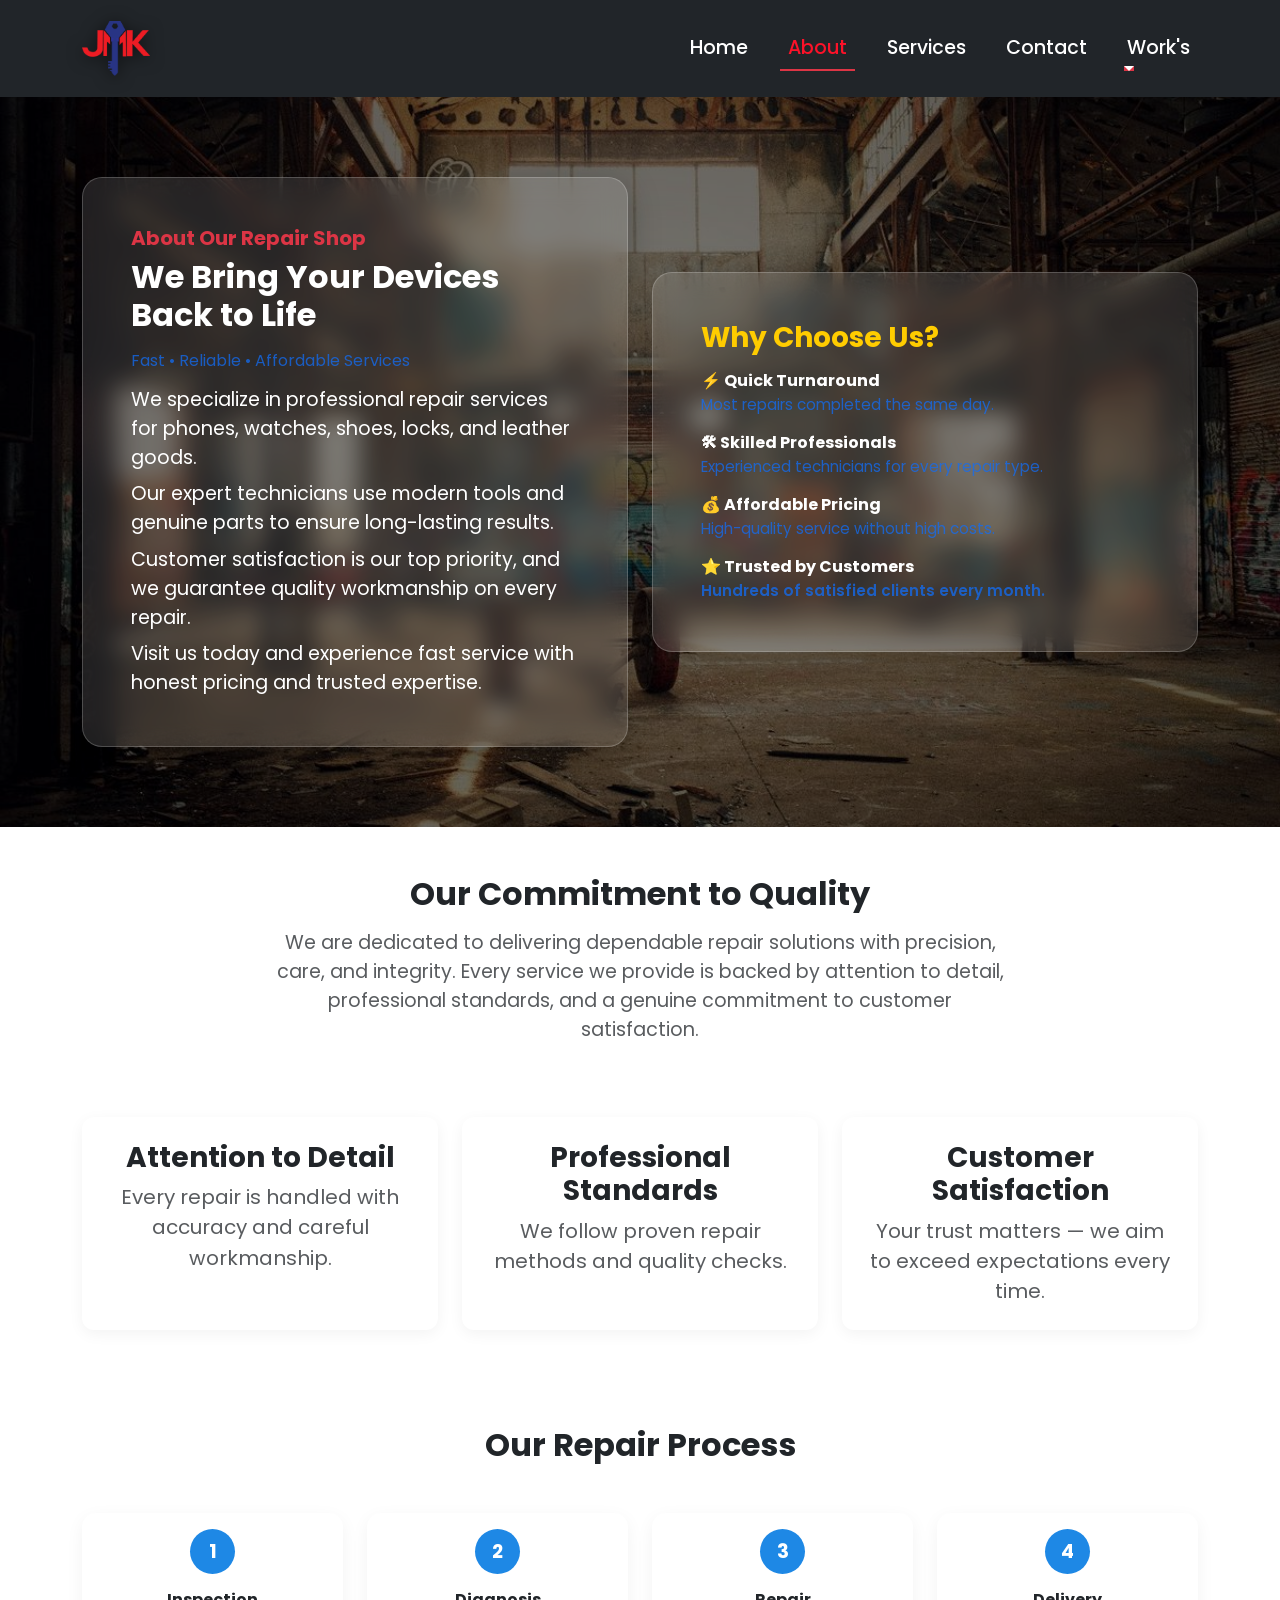
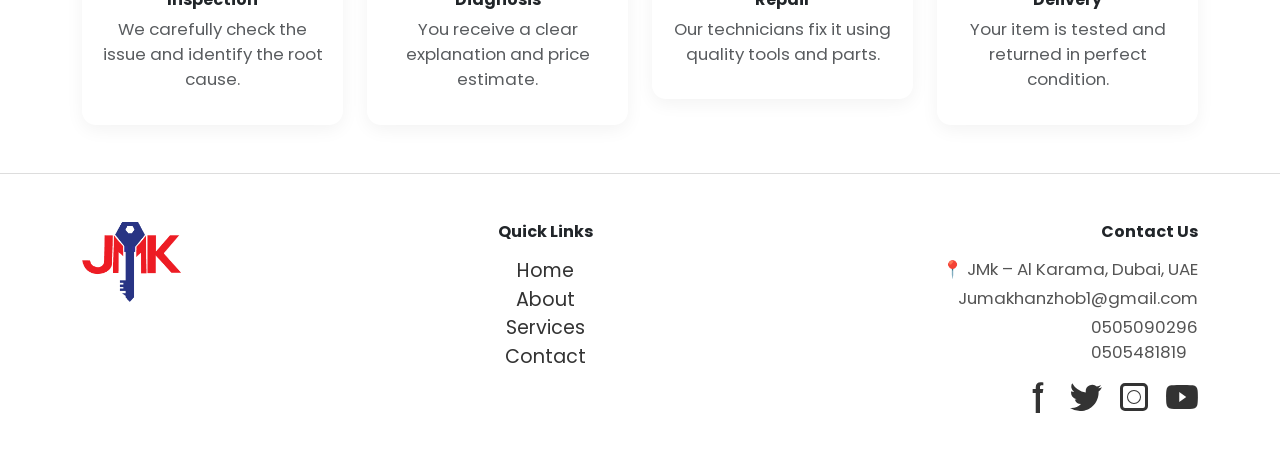
==== commit 135812c8: "frontend Ui fixes" ====
--- a/about.html
+++ b/about.html
@@ -107,7 +107,6 @@
       <!-- LOGO LEFT -->
       <a class="navbar-brand d-flex align-items-center" href="#">
         <img src="jmk_logo.png" alt="Logo" height="55" class="me-2">
-       <span class="fw-semibold shop-name">Juma khan shoes & watches repairing</span>
       </a>
 
       <!-- TOGGLER -->
--- a/style.css
+++ b/style.css
@@ -101,11 +101,175 @@
   background-color: #1e88e5;
   color: #d2e4f3;
 }
-
+/* ========================================
+   WHATSAPP FLOATING BUTTON
+======================================== */
+.whatsapp-floating-btn {
+    position: fixed;
+    top: 120px;
+    right: -200px;
+    z-index: 999;
+    animation: slideInFromRight 0.8s ease-out 0.5s forwards;
+}
+
+.whatsapp-float-link {
+    display: flex;
+    align-items: center;
+    gap: 10px;
+    background: linear-gradient(135deg, #25D366 0%, #128C7E 100%);
+    color: white !important;
+    padding: 12px 20px 12px 16px;
+    border-radius: 50px 0 0 50px;
+    text-decoration: none;
+    box-shadow: 
+        -4px 4px 15px rgba(37, 211, 102, 0.4),
+        0 0 20px rgba(37, 211, 102, 0.2);
+    transition: all 0.4s cubic-bezier(0.68, -0.55, 0.265, 1.55);
+    position: relative;
+    overflow: hidden;
+}
+
+/* Hover Effect */
+.whatsapp-float-link:hover {
+    transform: translateX(-10px) scale(1.05);
+    box-shadow: 
+        -6px 6px 25px rgba(37, 211, 102, 0.5),
+        0 0 30px rgba(37, 211, 102, 0.3);
+}
+
+.whatsapp-float-link:hover .whatsapp-text {
+    letter-spacing: 1px;
+}
+
+/* Text Styling */
+.whatsapp-text {
+    font-weight: 600;
+    font-size: 15px;
+    white-space: nowrap;
+    transition: letter-spacing 0.3s ease;
+}
+
+/* Icon Styling */
+.whatsapp-float-link svg {
+    filter: drop-shadow(0 2px 4px rgba(0, 0, 0, 0.2));
+    animation: rotate 3s linear infinite;
+}
+
+/* Online Dot */
+.online-dot {
+    width: 10px;
+    height: 10px;
+    background: #fff;
+    border-radius: 50%;
+    animation: pulse 2s ease-in-out infinite;
+    box-shadow: 0 0 10px rgba(255, 255, 255, 0.8);
+}
+
+/* Shimmer Effect on Button */
+.whatsapp-float-link::before {
+    content: '';
+    position: absolute;
+    top: 0;
+    left: -100%;
+    width: 100%;
+    height: 100%;
+    background: linear-gradient(
+        90deg,
+        transparent,
+        rgba(255, 255, 255, 0.3),
+        transparent
+    );
+    transition: left 0.5s;
+}
+
+.whatsapp-float-link:hover::before {
+    left: 100%;
+}
+
+/* ========================================
+   ANIMATIONS
+======================================== */
+@keyframes slideInFromRight {
+    from {
+        right: -200px;
+        opacity: 0;
+    }
+    to {
+        right: 0;
+        opacity: 1;
+    }
+}
+
+@keyframes pulse {
+    0%, 100% {
+        transform: scale(1);
+        opacity: 1;
+    }
+    50% {
+        transform: scale(1.3);
+        opacity: 0.7;
+    }
+}
+
+@keyframes rotate {
+    0%, 100% {
+        transform: rotate(0deg);
+    }
+    25% {
+        transform: rotate(-10deg);
+    }
+    75% {
+        transform: rotate(10deg);
+    }
+}
+
+/* ========================================
+   RESPONSIVE - NAVBAR EXPANDED STATE
+======================================== */
+@media (max-width: 991.98px) {
+    /* When navbar is expanded, move button down */
+    .navbar-collapse.show ~ .whatsapp-floating-btn,
+    .navbar-collapse.collapsing ~ .whatsapp-floating-btn {
+        top: 350px;
+        transition: top 0.3s ease;
+    }
+    
+    .whatsapp-floating-btn {
+        top: 80px;
+    }
+    
+    .whatsapp-float-link {
+        padding: 10px 16px 10px 12px;
+    }
+    
+    .whatsapp-text {
+        font-size: 13px;
+    }
+    
+    .whatsapp-float-link svg {
+        width: 22px;
+        height: 22px;
+    }
+}
+
+/* Extra small screens */
+@media (max-width: 576px) {
+    .whatsapp-floating-btn {
+        top: 70px;
+    }
+    
+    .whatsapp-float-link {
+        padding: 8px 14px 8px 10px;
+    }
+    
+    .whatsapp-text {
+        font-size: 12px;
+    }
+}
 .appointment-card {
   background: transparent;
   border-radius: 20px;
-  box-shadow: 0 15px 40px rgba(0,0,0,0.08);
+  box-shadow: 0 15px 50px rgba(0,0,0,0.08);
   transition: transform 0.3s ease, box-shadow 0.3s ease;
   background-color: #fdfeff;
 }
@@ -151,7 +315,7 @@
 }
 .about-section {
   min-height: auto;
-  background: url('download (14).jpg') center/cover no-repeat;
+  background: url('36f8f80ef0c723777ccf1e631145f1c8.jpg') center/cover no-repeat;
   position: relative;
   padding: 80px 15px;
 }
@@ -335,8 +499,9 @@
     margin: 0 5px;
   }
 }
+
 .appointment-section {
-  top: -160px; /* ye value adjust karke overlap control kar sakte ho */
+   /* ye value adjust karke overlap control kar sakte ho */
   position: relative;
   z-index: 5;
   bottom: 0;
@@ -356,7 +521,7 @@
 
 /* Reduce card internal spacing slightly but keep layout */
 .appointment-card {
-  padding: 20px !important;
+  
   margin: 0 !important;
 }
 /* Responsive tweaks */
@@ -382,9 +547,10 @@
     margin-top: -50px; 
   }
 }
-@media (max-width: 768px) {
+@media (max-width: 476px) {
   .appointment-section {
-    top: -60px;
+    top: -160px;
+    bottom: -50px;
   }
 
   .appointment-card {
@@ -547,7 +713,7 @@
  
     .carousel-container {
       position: relative;
-      overflow: hidden;
+    z-index: 10;
       width: 100%;
       padding: 50px 0;
     }
@@ -672,6 +838,7 @@
   background-color: #ff0b23;   /* Bootstrap red */
   border: none;
   padding: 0.45rem 0.6rem;
+  
 }
 
 /* ICON BHI RED KE ANDAR WHITE */
@@ -681,7 +848,7 @@
 
 /* Hover thora dark red (professional feel) */
 .red-toggler:hover {
-  background-color: #bb2d3b;
+ background-color: #ff0b23;
 }
 
 
@@ -713,6 +880,180 @@
 .hover-lift:hover {
   transform: scale(1.03);
   transition: transform 0.3s ease;
+}
+/* ========================================
+   SECTION HEADER STYLING
+======================================== */
+.section-header {
+    text-align: center;
+    position: relative;
+    padding-bottom: 20px;
+}
+
+.works-title {
+    font-size: clamp(2rem, 5vw, 3.5rem);
+    font-weight: 800;
+    margin-bottom: 15px;
+    display: flex;
+    justify-content: center;
+    align-items: center;
+    gap: 15px;
+    flex-wrap: wrap;
+    letter-spacing: 2px;
+}
+
+.title-word {
+    display: inline-block;
+    color: #2c3e50;
+    text-transform: uppercase;
+    animation: fadeInUp 0.6s ease-out;
+}
+
+.title-word.highlight {
+    background: linear-gradient(135deg, #2573e9 0%, #ee2005 100%);
+    -webkit-background-clip: text;
+    -webkit-text-fill-color: transparent;
+    background-clip: text;
+    position: relative;
+    animation: fadeInUp 0.6s ease-out 0.2s backwards;
+}
+
+.title-word.highlight::after {
+    content: '';
+    position: absolute;
+    bottom: -5px;
+    left: 0;
+    width: 100%;
+    height: 4px;
+    background: linear-gradient(90deg, #667eea, #df5a02);
+    border-radius: 2px;
+    animation: expandWidth 0.8s ease-out 0.4s backwards;
+}
+
+/* Animated Underline */
+.title-underline {
+    width: 120px;
+    height: 4px;
+    background: linear-gradient(90deg, transparent, #667eea, #a24e4b, transparent);
+    margin: 0 auto 20px;
+    border-radius: 2px;
+    animation: shimmerLine 3s ease-in-out infinite;
+    box-shadow: 0 0 15px rgba(102, 126, 234, 0.5);
+}
+
+/* Subtitle */
+.works-subtitle {
+    font-size: clamp(0.9rem, 2vw, 1.1rem);
+    color: #6c757d;
+    font-weight: 500;
+    letter-spacing: 1px;
+    margin: 0;
+    animation: fadeIn 0.8s ease-out 0.6s backwards;
+    font-style: italic;
+}
+
+/* ========================================
+   ANIMATIONS
+======================================== */
+@keyframes fadeInUp {
+    from {
+        opacity: 0;
+        transform: translateY(30px);
+    }
+    to {
+        opacity: 1;
+        transform: translateY(0);
+    }
+}
+
+@keyframes fadeIn {
+    from {
+        opacity: 0;
+    }
+    to {
+        opacity: 1;
+    }
+}
+
+@keyframes expandWidth {
+    from {
+        width: 0;
+    }
+    to {
+        width: 100%;
+    }
+}
+
+@keyframes shimmerLine {
+    0%, 100% {
+        opacity: 1;
+        transform: scaleX(1);
+    }
+    50% {
+        opacity: 0.7;
+        transform: scaleX(1.1);
+    }
+}
+
+/* ========================================
+   RESPONSIVE DESIGN
+======================================== */
+@media (max-width: 768px) {
+    .section-header {
+        margin-bottom: 30px;
+        padding-bottom: 15px;
+    }
+    
+    .works-title {
+        gap: 10px;
+        letter-spacing: 1px;
+    }
+    
+    .title-word.highlight::after {
+        height: 3px;
+        bottom: -3px;
+    }
+    
+    .title-underline {
+        width: 80px;
+        height: 3px;
+        margin-bottom: 15px;
+    }
+    
+    .works-subtitle {
+        font-size: 0.9rem;
+        padding: 0 15px;
+    }
+}
+
+@media (max-width: 480px) {
+   .section-header {
+        margin-top: -130px;
+        margin-bottom: 10px;
+      
+    }
+    .works-title {
+        gap: 8px;
+        letter-spacing: 0.5px;
+    }
+    
+    .title-underline {
+        width: 60px;
+    }
+    
+    .works-subtitle {
+        font-size: 0.85rem;
+    }
+}
+
+/* Hover Effect on Title */
+.title-word:hover {
+    transform: translateY(-3px);
+    transition: transform 0.3s ease;
+}
+
+.title-word.highlight:hover {
+    filter: brightness(1.2);
 }
 .common{
   position: absolute;
@@ -932,7 +1273,601 @@
   height: 100px;     /* pehle 60 tha, ab bada */
   width: auto;
 }
-
+/* ========================================
+   HERO IMAGE CONTAINER - FULLY RESPONSIVE
+======================================== */
+.hero-image {
+   
+    width: 100%;
+    height: 100vh;
+    min-height: 600px;
+    overflow: hidden;
+    margin-top: 0;
+}
+
+.hero-image img {
+    width: 100%;
+    height: 100%;
+    object-fit: cover;
+    object-position: center;
+    filter: brightness(0.75) contrast(1.1);
+}
+
+/* Dark gradient overlay at top for navbar visibility */
+.hero-image::before {
+    content: '';
+    position: absolute;
+    top: 0;
+    left: 0;
+    width: 100%;
+    height: 250px;
+    background: linear-gradient(
+        to bottom,
+        rgba(0, 0, 0, 0.7) 0%,
+        rgba(0, 0, 0, 0.4) 40%,
+        transparent 100%
+    );
+    z-index: 1;
+    pointer-events: none;
+}
+
+/* Additional vignette effect for overall image depth */
+.hero-image::after {
+    content: '';
+    position: absolute;
+    top: 0;
+    left: 0;
+    width: 100%;
+    height: 100%;
+    background: radial-gradient(
+        ellipse at center,
+        transparent 0%,
+        rgba(0, 0, 0, 0.3) 100%
+    );
+    pointer-events: none;
+}
+
+/* ========================================
+   HERO TEXT OVERLAY - RESPONSIVE
+======================================== */
+.hero-text-overlay {
+    position: absolute;
+    top: 0;
+    left: 0;
+    width: 100%;
+    height: 100%;
+    display: flex;
+    align-items: center;
+  
+    backdrop-filter: blur(1px);
+    padding-top: 140px;
+  
+    z-index: 2;
+}
+
+.hero-content {
+    text-align: center;
+    color: white;
+    animation: fadeInUp 1s ease-out;
+    width: 100%;
+
+}
+
+/* ========================================
+   BRAND BADGE - RESPONSIVE
+======================================== */
+.brand-badge {
+    display: inline-flex;
+    align-items: center;
+    gap: 8px;
+    background: rgba(255, 255, 255, 0.15);
+    backdrop-filter: blur(10px);
+    border: 1px solid rgba(255, 255, 255, 0.2);
+    padding: 8px 10px;
+    border-radius: 50px;
+    font-size: clamp(11px, 2vw, 14px);
+    font-weight: 500;
+    margin-bottom: 20px;
+    animation: slideInDown 0.8s ease-out 0.3s backwards;
+    box-shadow: 0 8px 32px rgba(0, 0, 0, 0.1);
+}
+
+.badge-icon {
+    font-size: clamp(14px, 2.5vw, 18px);
+    animation: pulse 2s ease-in-out infinite;
+}
+
+/* ========================================
+   MAIN TITLE - RESPONSIVE
+======================================== */
+.hero-main-title {
+    font-size: clamp(2rem, 8vw, 5rem);
+    font-weight: 900;
+    letter-spacing: clamp(1px, 0.3vw, 2px);
+    background: linear-gradient(135deg, #ffffff 0%, #e0e0e0 100%);
+    -webkit-background-clip: text;
+    -webkit-text-fill-color: transparent;
+    background-clip: text;
+    text-transform: uppercase;
+    animation: slideInLeft 0.8s ease-out 0.5s backwards;
+    text-shadow: 0 0 30px rgba(255, 255, 255, 0.3);
+    line-height: 1.2;
+}
+
+/* ========================================
+   ROTATING TEXT CAROUSEL - RESPONSIVE
+======================================== */
+.carousel-text-wrapper {
+    margin-bottom: clamp(20px, 4vw, 25px);
+}
+
+.rotating-text-container {
+    height: clamp(50px, 10vw, 80px);
+    overflow: hidden;
+    position: relative;
+}
+
+.rotating-text {
+    display: flex;
+    flex-direction: column;
+    animation: rotateText 12s infinite;
+    
+}
+
+.text-item {
+    font-size: clamp(1rem, 3.5vw, 2rem);
+    font-weight: 600;
+    height: clamp(50px, 10vw, 80px);
+    display: flex;
+    align-items: center;
+    justify-content: center;
+    background: linear-gradient(135deg, #f7f8fa 0%, #2d1785 100%);
+    -webkit-background-clip: text;
+    -webkit-text-fill-color: transparent;
+    background-clip: text;
+    letter-spacing: clamp(0.5px, 0.2vw, 1px);
+    padding: 0 4px;
+    line-height: 1.3;
+}
+
+/* ========================================
+   TAGLINE - RESPONSIVE
+======================================== */
+.hero-tagline {
+    font-size: clamp(0.85rem, 2.5vw, 1.3rem);
+    font-weight: 400;
+    color: rgba(255, 255, 255, 0.9);
+    
+    letter-spacing: clamp(0.5px, 0.15vw, 1px);
+    animation: fadeIn 1s ease-out 1s backwards;
+    padding: 0 5px;
+    line-height: 1.5;
+}
+
+/* ========================================
+   CTA BUTTONS - RESPONSIVE
+======================================== */
+.hero-cta-buttons {
+    display: flex;
+    gap: clamp(12px, 2.5vw, 20px);
+    justify-content: center;
+    flex-wrap: wrap;
+    animation: fadeInUp 1s ease-out 1.2s backwards;
+    padding: 0 5px;
+}
+
+.cta-btn {
+    display: inline-flex;
+    align-items: center;
+    gap: clamp(6px, 1.5vw, 10px);
+    padding: clamp(10px, 2vw, 14px) clamp(20px, 4vw, 32px);
+    border-radius: 50px;
+    font-weight: 600;
+    font-size: clamp(13px, 2vw, 16px);
+    text-decoration: none;
+    transition: all 0.4s cubic-bezier(0.68, -0.55, 0.265, 1.55);
+    position: relative;
+    overflow: hidden;
+    white-space: nowrap;
+    top: 0;
+}
+
+.primary-cta {
+    background: linear-gradient(135deg, #e23d14 0%, #ec0303 100%);
+    color: white;
+ 
+}
+
+.primary-cta:hover {
+    transform: translateY(-5px);
+   
+    color: rgb(252, 252, 253);
+}
+
+.primary-cta svg {
+    transition: transform 0.3s ease;
+    width: clamp(16px, 2.5vw, 20px);
+    height: clamp(16px, 2.5vw, 20px);
+}
+
+.primary-cta:hover svg {
+    transform: translateX(5px);
+}
+
+.secondary-cta {
+    background: rgba(105, 126, 219, 0.212);
+   
+    border: 2px solid rgba(255, 255, 255, 0.3);
+    color: white;
+}
+
+.secondary-cta:hover {
+    background: rgba(255, 255, 255, 0.863);
+    border-color: rgba(255, 255, 255, 0.603);
+    transform: translateY(-5px);
+    color: rgb(247, 8, 8);
+}
+
+/* ========================================
+   ANIMATIONS
+======================================== */
+@keyframes fadeInUp {
+    from {
+        opacity: 0;
+        transform: translateY(40px);
+    }
+    to {
+        opacity: 1;
+        transform: translateY(0);
+    }
+}
+
+@keyframes slideInDown {
+    from {
+        opacity: 0;
+        transform: translateY(-30px);
+    }
+    to {
+        opacity: 1;
+        transform: translateY(0);
+    }
+}
+
+@keyframes slideInLeft {
+    from {
+        opacity: 0;
+        transform: translateX(-50px);
+    }
+    to {
+        opacity: 1;
+        transform: translateX(0);
+    }
+}
+
+@keyframes fadeIn {
+    from { opacity: 0; }
+    to { opacity: 1; }
+}
+
+@keyframes rotateText {
+    0%, 25% { transform: translateY(0); }
+    30%, 55% { transform: translateY(calc(-1 * clamp(50px, 10vw, 80px))); }
+    60%, 85% { transform: translateY(calc(-2 * clamp(50px, 10vw, 80px))); }
+    90%, 100% { transform: translateY(calc(-3 * clamp(50px, 10vw, 80px))); }
+}
+
+@keyframes pulse {
+    0%, 100% { transform: scale(1); }
+    50% { transform: scale(1.2); }
+}
+
+/* ========================================
+   TABLET RESPONSIVE (768px - 1024px)
+======================================== */
+@media (min-width: 768px) and (max-width: 1024px) {
+    .hero-image {
+        height: 85vh;
+        min-height: 550px;
+    }
+    
+    .hero-text-overlay {
+        padding-top: 100px;
+    }
+    
+    .hero-image::before {
+        height: 220px;
+    }
+}
+
+/* ========================================
+   MOBILE LANDSCAPE (481px - 767px)
+======================================== */
+@media (min-width: 481px) and (max-width: 767px) {
+    .hero-image {
+        height: 75vh;
+        min-height: 500px;
+    }
+    
+    .hero-text-overlay {
+        padding-top: 90px;
+        padding-bottom: 40px;
+    }
+    
+    .hero-image::before {
+        height: 200px;
+    }
+    
+    .brand-badge {
+        margin-bottom: 20px;
+        padding: 6px 16px;
+    }
+    
+    .hero-cta-buttons {
+        gap: 15px;
+    }
+}
+
+/* ========================================
+   MOBILE PORTRAIT (320px - 480px)
+======================================== */
+@media (max-width: 480px) {
+    .hero-image {
+        height: 70vh;
+        min-height: 450px;
+        
+    }
+    
+    .hero-image::before {
+        height: 180px;
+        background: linear-gradient(
+            to bottom,
+            rgba(0, 0, 0, 0.8) 0%,
+            rgba(0, 0, 0, 0.5) 40%,
+            transparent 100%
+        );
+    }
+    
+    .hero-text-overlay {
+        padding-top: 80px;
+        padding-bottom: 30px;
+    }
+    
+    .brand-badge {
+        margin-bottom: 15px;
+        padding: 5px 14px;
+        gap: 6px;
+    }
+    
+    .hero-cta-buttons {
+        flex-direction: column;
+        align-items: stretch;
+        gap: 12px;
+        max-width: 300px;
+        margin: 0 auto;
+    }
+    
+    .cta-btn {
+        width: 100%;
+        justify-content: center;
+    }
+    
+    .text-item {
+        padding: 0 10px;
+    }
+}
+/* ========================================
+   NAVBAR - VISIBLE & RESPONSIVE
+======================================== */
+.navbar {
+    
+    top: 0;
+    left: 0;
+    width: 100%;
+    z-index: 9999 !important;
+    background: rgba(0, 0, 0, 0.3) !important;
+   
+    
+    transition: all 0.3s ease;
+}
+/* Make navbar text more visible with better contrast */
+.navbar-brand {
+
+    position: relative;
+    z-index: 10000;
+}
+
+.navbar-brand .shop-name {
+    color: #fff !important;
+    text-shadow: 0 2px 12px rgba(0, 0, 0, 0.9);
+    font-weight: 600 !important;
+}
+
+.navbar-brand img {
+    filter: drop-shadow(0 2px 8px rgba(0, 0, 0, 0.6));
+}
+
+/* NAVBAR LINKS */
+.navbar .nav-link {
+  color: #fff;
+  font-weight: 500;
+  position: relative;
+  transition: 0.3s ease;
+}
+
+/* Underline always for active */
+.active-nav::after {
+  content: "";
+  position: absolute;
+  left: 0;
+  bottom: -4px;
+  width: 100%;
+  height: 2px;
+  background: #ff4d4d;
+}
+
+/* Hover underline for others */
+.navbar .nav-link:hover::after {
+  content: "";
+  position: absolute;
+  left: 0;
+  bottom: -4px;
+  width: 100%;
+  height: 2px;
+  background: #ff4d4d;
+  transition: 0.3s ease;
+}
+
+/* Hover color */
+.navbar .nav-link:hover {
+  color: #ff4d4d;
+}
+
+/* DROPDOWN */
+.dropdown-menu {
+  border-radius: 10px;
+}
+
+/* TOGGLER RED FOR SMALL SCREENS */
+.red-toggler {
+  border: none;
+}
+
+.navbar-toggler.red-toggler .navbar-toggler-icon {
+  background-color: #ff4d4d; /* red toggler */
+}
+
+
+/* Dropdown menu visibility */
+.dropdown-menu {
+    background: rgba(0, 0, 0, 0.85) !important;
+    backdrop-filter: blur(15px);
+    -webkit-backdrop-filter: blur(15px);
+    border: 1px solid rgba(255, 255, 255, 0.1);
+    box-shadow: 0 8px 32px rgba(0, 0, 0, 0.4);
+}
+
+.dropdown-item {
+    color: rgba(255, 255, 255, 0.9) !important;
+    transition: all 0.3s ease;
+}
+
+.dropdown-item:hover {
+    background: rgba(248, 4, 4, 0.932) !important;
+    color: #fff !important;
+}
+
+/* ========================================
+   NAVBAR MOBILE RESPONSIVE
+======================================== */
+@media (max-width: 991.98px) {
+    .navbar {
+        background: rgba(0, 0, 0, 0.5) !important;
+    }
+    
+    .navbar-collapse {
+        background: rgba(0, 0, 0, 0.95);
+        backdrop-filter: blur(20px);
+        -webkit-backdrop-filter: blur(20px);
+        margin-top: 15px;
+        padding: 20px;
+        border-radius: 12px;
+        border: 1px solid rgba(255, 255, 255, 0.1);
+        box-shadow: 0 8px 32px rgba(0, 0, 0, 0.5);
+    }
+    
+    .nav-link {
+        padding: 12px 16px !important;
+        margin: 4px 0;
+        border-radius: 8px;
+        transition: all 0.3s ease;
+    }
+    
+}
+
+@media (max-width: 576px) {
+    .navbar {
+        padding: 12px 0;
+    }
+    
+    .navbar-brand img {
+        height: 45px !important;
+    }
+}
+
+/* ========================================
+   ENSURE NAVBAR STAYS ABOVE HERO
+======================================== */
+.hero-image {
+    position: relative;
+    z-index: 1;
+}
+
+.hero-text-overlay {
+    z-index: 2;
+}
+
+.navbar {
+    z-index: 9999 !important;
+}
+
+/* ========================================
+   EXTRA SMALL MOBILE (< 360px)
+======================================== */
+@media (max-width: 360px) {
+    .hero-image {
+        height: 65vh;
+        min-height: 400px;
+      
+    }
+    
+    .hero-text-overlay {
+        padding-top: 70px;
+    }
+    
+    .hero-image::before {
+        height: 160px;
+    }
+    
+    .brand-badge {
+        padding: 4px 12px;
+        margin-bottom: 12px;
+    }
+    
+    .hero-cta-buttons {
+        max-width: 260px;
+    }
+}
+
+/* ========================================
+   LARGE SCREENS (> 1400px)
+======================================== */
+@media (min-width: 1400px) {
+    .hero-text-overlay {
+        padding-top: 140px;
+    }
+    
+    .hero-content {
+        max-width: 1200px;
+        margin: 0 auto;
+    }
+}
+
+/* ========================================
+   EXTRA LARGE SCREENS (> 1920px)
+======================================== */
+@media (min-width: 1920px) {
+    .hero-image {
+        height: 90vh;
+    }
+    
+    .hero-text-overlay {
+        padding-top: 160px;
+    }
+    
+    .hero-content {
+        max-width: 1400px;
+    }
+}
 @media (max-width: 551px) {
   .col-md-3 img {
     height: 110px;
@@ -1033,6 +1968,7 @@
 
     @media (max-width: 576px) {
       .carousel-card { flex: 0 0 50%; max-width: 120px; }
+      
     }   
 /* Default: jo tum already use kar rahe ho – untouched */
 
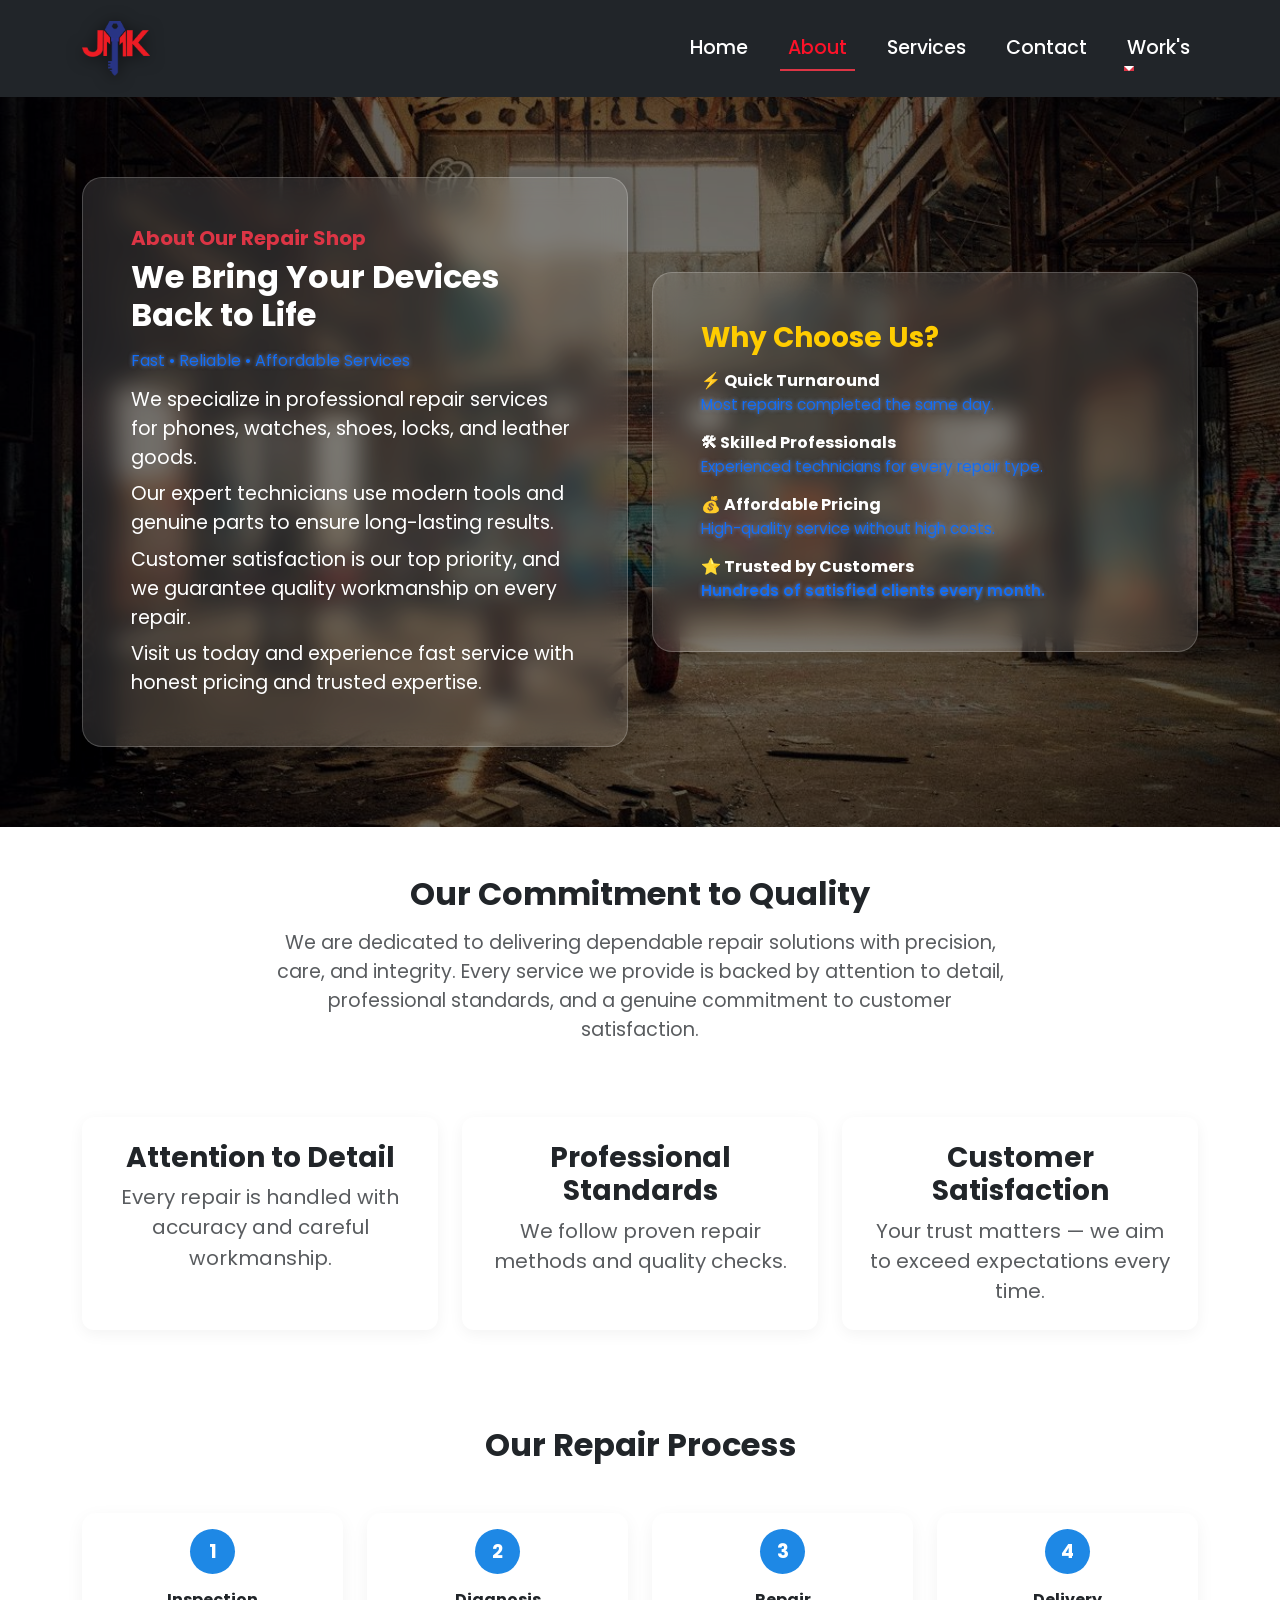
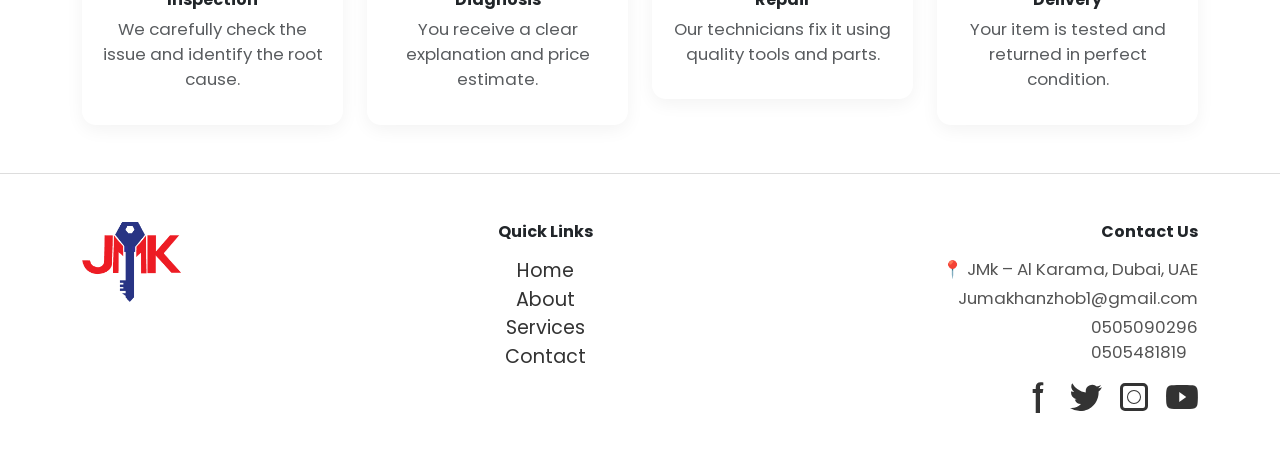
==== commit 89c3d0e6: "frontend Ui fixes" ====
--- a/about.html
+++ b/about.html
@@ -143,6 +143,7 @@
               <li><a class="dropdown-item" href="leather.html">Leather work's</a></li>
               <li><a class="dropdown-item" href="shoe.html">Shoe Repairing</a></li>
               <li><a class="dropdown-item" href="keyrepairing.html">Key duplicating</a></li>
+               <li><a class="dropdown-item" href="suitcaserepairing.html">Suitcase repairing</a></li>
             </ul>
           </li>
 
--- a/style.css
+++ b/style.css
@@ -360,11 +360,14 @@
 
 .feature-item p {
   font-size: 0.95rem;
-}
-.glass-card .text-muted {
-  color: rgba(19, 109, 245, 0.75) !important;
+}.glass-card .text-muted {
+  color: #136df5 !important;
   font-weight: 400;
-}.modern-faq .faq-item {
+  text-shadow: 
+    0 0 4px rgba(172, 163, 163, 0.6),
+    0 0 4px rgba(19, 109, 245, 0.4);
+}
+.modern-faq .faq-item {
   background: rgba(255, 255, 255, 0.1);
   padding: 15px 20px;
   border-radius: 12px;
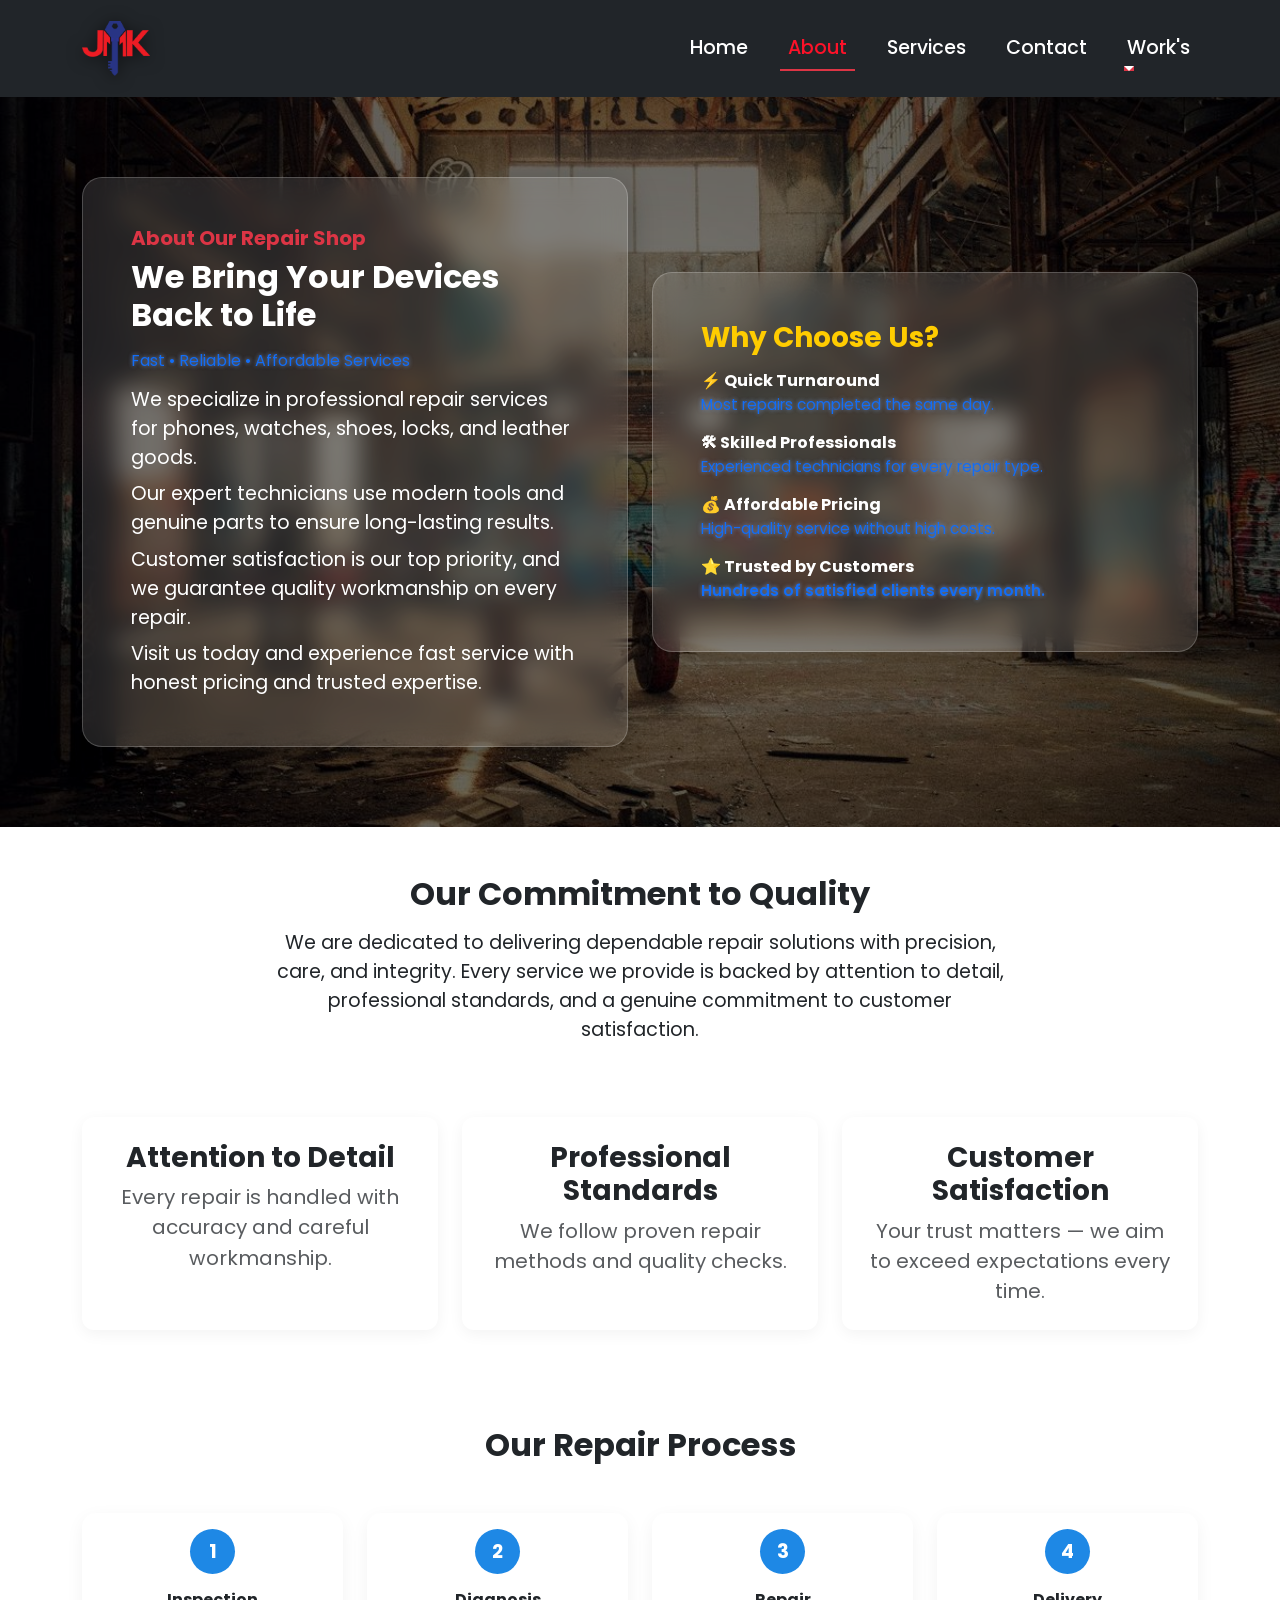
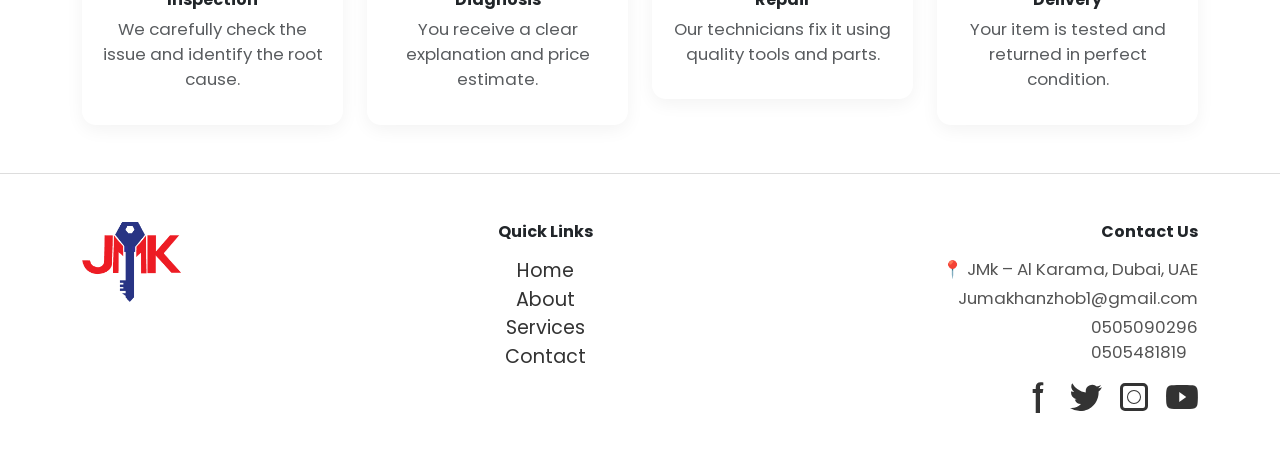
==== commit ae30882b: "frontend Ui fixes" ====
--- a/about.html
+++ b/about.html
@@ -25,14 +25,15 @@
 }
 
 .mini-card:hover {
-  background: #0d6efd; /* Bootstrap primary blue */
+    background: linear-gradient(135deg, #92b8e9ea 0%, #f5f7f8 100%);/* Bootstrap primary blue */
   transform: translateY(-6px);
   box-shadow: 0 10px 25px rgba(13,110,253,0.25);
+color: white;
 }
 
 .mini-card:hover h6,
 .mini-card:hover p {
-  color: #ffffff;
+  color: #080707;
 }
 
 
@@ -49,7 +50,7 @@
 .process-step:hover {
   transform: translateY(-6px);
   box-shadow: 0 10px 25px rgba(0,0,0,0.08);
-  background-color: #ec0808;
+  background: linear-gradient( rgb(177, 3, 3), rgb(221, 116, 116));
   color: #fff;
 }
 
@@ -214,7 +215,7 @@
     <div class="row justify-content-center text-center ">
       <div class="col-lg-8 slide-left">
         <h2 class="fw-bold mb-3">Our Commitment to Quality</h2>
-        <p class="text-muted mb-0">
+        <p class=" mb-0">
           We are dedicated to delivering dependable repair solutions with precision, care, and integrity. Every service we provide is backed by attention to detail, professional standards, and a genuine commitment to customer satisfaction.
         </p>
       </div>
--- a/style.css
+++ b/style.css
@@ -675,6 +675,20 @@
   color: #fff;
 }
 
+.dropdown-menu {
+  border: none !important;
+  margin-top: 8px;
+  display: block;
+  visibility: hidden;
+  opacity: 0;
+  transition: opacity 0.2s ease, margin-top 0.2s ease;
+}
+
+.dropdown-menu.show {
+  visibility: visible;
+  opacity: 1;
+  margin-top: 0;
+}
 
 .image-box{
   width: 100%;
